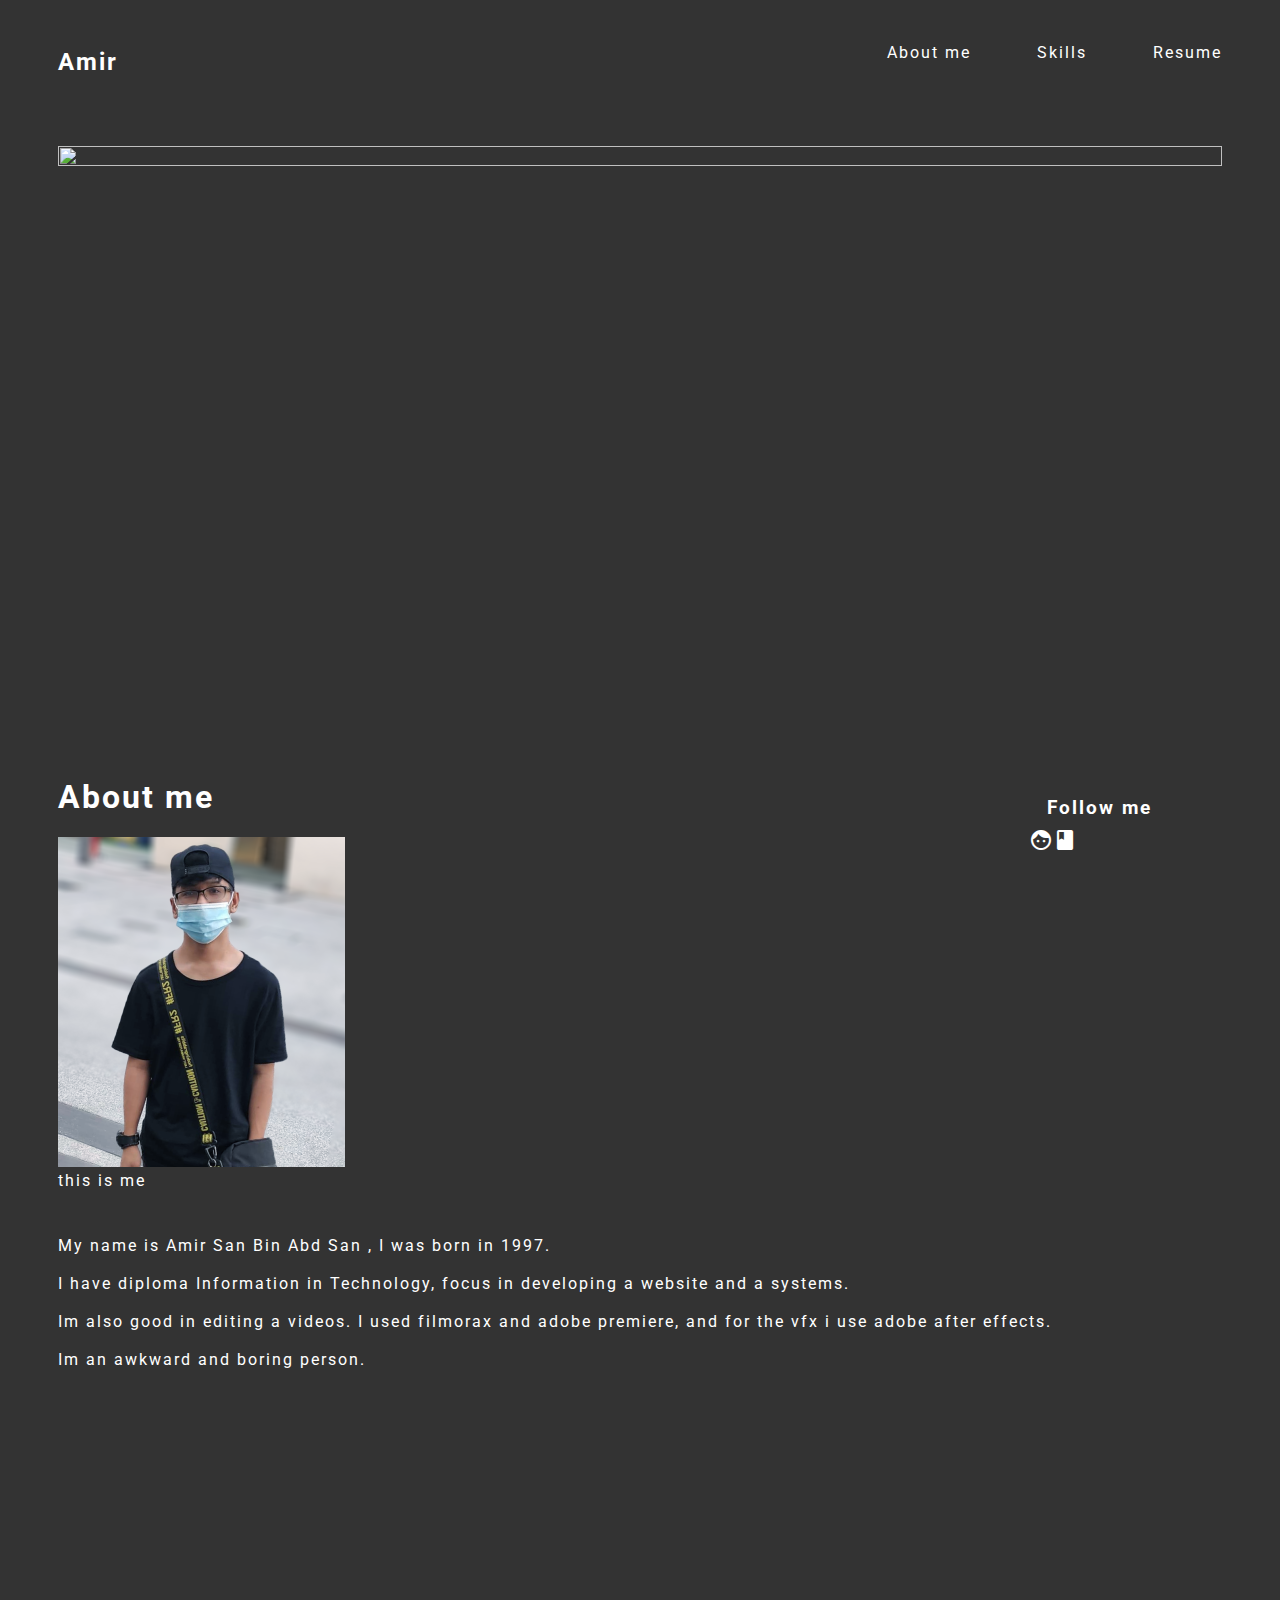
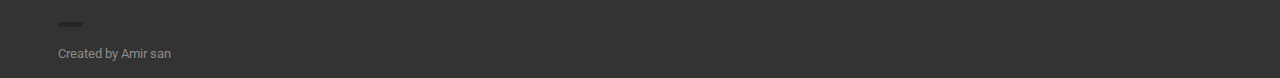
==== index.html @ 28ba1526 "Add files via upload" ====
<!DOCTYPE html>
<html lang="en">
    <head>
        <meta charset="UTF-8">
    <meta http-equiv="X-UA-Compatible" content="IE=edge">
    <meta name="viewport" content="width=device-width, initial-scale=1.0">
        <link rel="stylesheet" href="style.css">
        <link rel="preconnect" href="https://fonts.googleapis.com">
        <link rel="preconnect" href="https://fonts.gstatic.com" crossorigin>
        <link href="https://fonts.googleapis.com/css2?family=Roboto:wght@500&display=swap" rel="stylesheet">
        <link href = "https://fonts.googleapis.com/icon?family=Material+Icons" rel = "stylesheet">
        
    <body>
       

        <div class="nav">
            <h2>Amir</h2>
        <label for="toggle">&#9776;</label>
        <input type="checkbox" id="toggle"/>
            <div class="menu">
               
                <a href="index.html">About me</a>
                <a href="skillset.html">Skills</a>
                <a href="resume.html">Resume</a>
                
            </div>
       
            
    <div class="container">
    <img src="cover-picture.png" width="800" height="400" class="img" />
    </div>
    
    <div class="box">
        <h3>Follow me</h3>
        <span class="material-icons md-36">facebook</span>
    </div>
    
    <h1>About me</h1>
    
    <div class="container2">
    <img src="fix.png"  alt="person"/><figcaption>this is me</figcaption>
    </div>
     
    <div class="text">
    <p>
    <br>My name is Amir San Bin Abd San , I was born in 1997.</br>
    <br>I have diploma Information in Technology, focus in developing a website and a systems.</br>
    <br>Im also good in editing a videos. I used filmorax and adobe premiere, and for the vfx i use adobe after effects.</br>
    <br>Im an awkward and boring person.</br>
    </p></div>
    
    <div class="borderline">
        <div class="skills "></div>
      </div>

    <div> 
        
    <p><small>Created by Amir san</small></p>
    
    </div>
    
  
    
</div>  
  
</body>
</html>
---- style.css ----
body{
    font-family: 'Roboto', sans-serif;
    background-color: #333;
    letter-spacing: 2px;
    
}
h2:hover{
    text-decoration:underline;
}
.nav > h2 {
  display:inline-block;
  justify-content: space-between;
  color: white;
  margin-left:50px;
  margin-top:40px;
  cursor: pointer;
}
.menu {
  padding: 0px;
  float:right;
  margin: 20px;
  margin-right: 20px;
  margin-top:10px;
  overflow:hidden;
} 
.menu a {
  text-decoration: none;
  color: white;
  margin: 30px;
  line-height: 70px;
}
.menu a:hover{
  color: rgb(141, 138, 138);
}
label {
  margin: 0 40px 0 0;
  font-size: 26px;
  line-height: 70px;
  display: none;
  width: 26px;
  float: right;
}
#toggle {
  display: none;
}
.container{
   margin:50px;
}
.img{
    width: 100%;
    height: auto;
}
h1{
    margin-left: 50px;
    color: white;
}
.box h3{
    float:right;
    margin-bottom:80px;
    margin-right: 120px;
    color:rgb(255, 255, 255);
    cursor: pointer;
}
.box .material-icons:hover{
    color:rgb(141, 138, 138);
    cursor: pointer;
}
.material-icons.md-36{
    font-size: 36x;
    float:right;
    margin-bottom:50px;
    margin-right: -30px;
    margin-top: 50px;
    color:white;
}
.container2{
    color: white;
    width: 287px;
    height: 330px;
    background-color:black;
    margin-left:50px;
    margin-right:50px;
}
.container > figcaption{
  letter-spacing: -0px;
}

.text p{
  margin:50px;
  color:white;
  line-height: -90px;
}

div > p > small{
  color:rgb(141, 138, 138);
  margin-left: 50px;
  letter-spacing: 0px;
  
  bottom: 0;
  margin-bottom: 20px;
}
.resumepdf > a{
  margin:50px;
  color:black;
  lighting-color: blanchedalmond;
}

.borderline {
  margin-left:50px;
  margin-top:20%;
  width: 2%;
  height: 5px;
  background-color: rgb(39, 37, 37);
  border-radius: 10px;
}

@media screen and (max-width: 600px){

  .nav > h2 {
    
    display: inline;
    color: white;
    float: left;
    margin-left: 20px;
   
  }

  label {
     font-size: 36px;
      color: white;
      float: right;
      margin: 20px;
      display:block;
      cursor: pointer;
      
  }
  .menu {
      float: left;
      border-top: 2px solid white;
      text-align: left;
      width: 90%;
      display: none;
  }
  .menu a {
      display: block;
      border-bottom: 2px solid white;
      border-spacing: 15px;
      margin: 0px;
     
  }
  #toggle:checked + .menu {
      display: block;
  } 
}

@media screen and (max-width: 600px){
  h2{
    margin-top:5px;
    margin:20px
  }

  h2:hover{
    text-decoration:underline;

  }
  
}

@media screen and (max-width: 600px){
  body{
    overflow-x: hidden;
  }
  h1{
    width:50%;
    margin:20px;
  
  }
   .box > h3 ,.material-icons.md-36{
    margin:20px;
    float: left;
    
   
  }

.borderline {
  margin-left:20px;
  margin-top:70%;
  width: 8%;
  height: 5px;
  background-color: rgb(39, 37, 37);
  border-radius: 10px;
}
 
  .container{
   

    width: 90%;
    margin:20px;
    margin-right:-20px;
  }
  
}

@media screen and (max-width: 600px){
  .container2{
    color: white;
    width: 287px;
    height: 330px;
    background-color:black;
    margin-left:20px;
    margin-right:20px;
  }
  .text p {
   
    padding-bottom: 0px;
    width: 90%;
    margin:20px;
    letter-spacing: 0px;
    line-height:1.6;
  }
  .resumepdf > a{
    margin:20px;
    color:black;
    lighting-color: blanchedalmond;
  }
  div > p>small{
    margin-top:100px;
    color:rgb(141, 138, 138);
    margin-left: 20px;
    letter-spacing: 0px;
  }
}
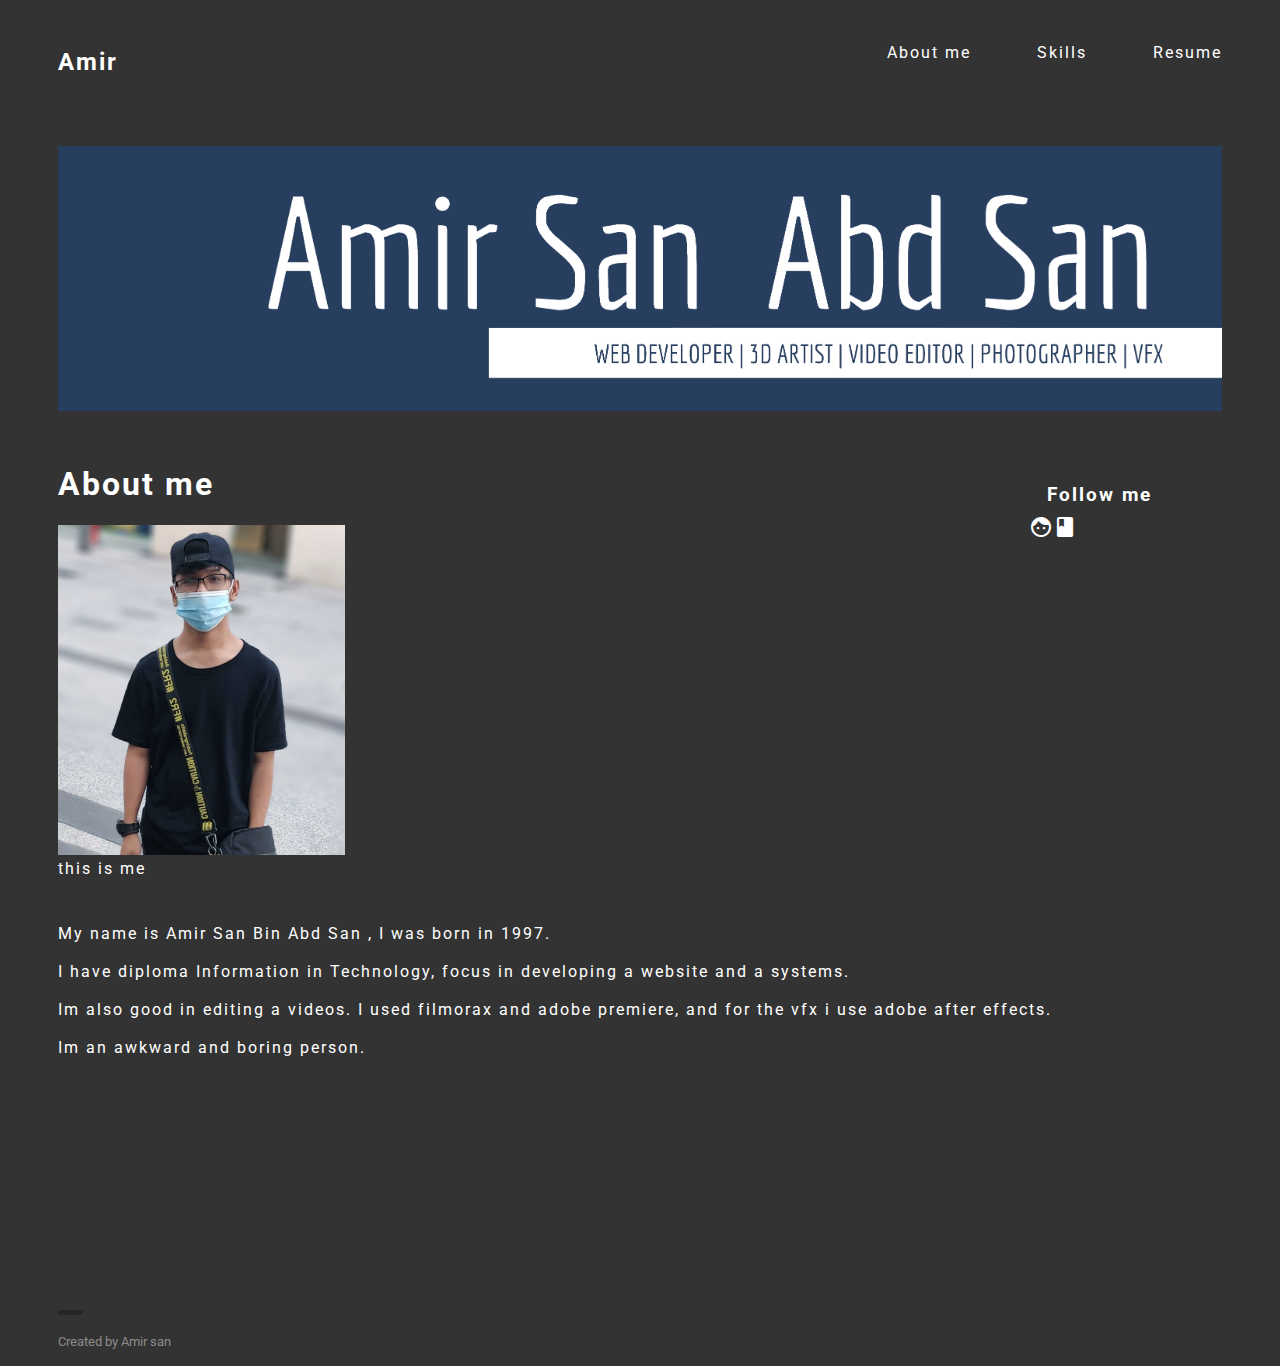
==== commit c6dce507: "Update index.html" ====
--- a/index.html
+++ b/index.html
@@ -9,7 +9,7 @@
         <link rel="preconnect" href="https://fonts.gstatic.com" crossorigin>
         <link href="https://fonts.googleapis.com/css2?family=Roboto:wght@500&display=swap" rel="stylesheet">
         <link href = "https://fonts.googleapis.com/icon?family=Material+Icons" rel = "stylesheet">
-        
+        <title>Amir san</title>
     <body>
        
 
@@ -27,7 +27,7 @@
        
             
     <div class="container">
-    <img src="cover-picture.png" width="800" height="400" class="img" />
+    <img src="cover-image.png" width="800" height="400" class="img" />
     </div>
     
     <div class="box">
@@ -64,4 +64,4 @@
 </div>  
   
 </body>
-</html>+</html>
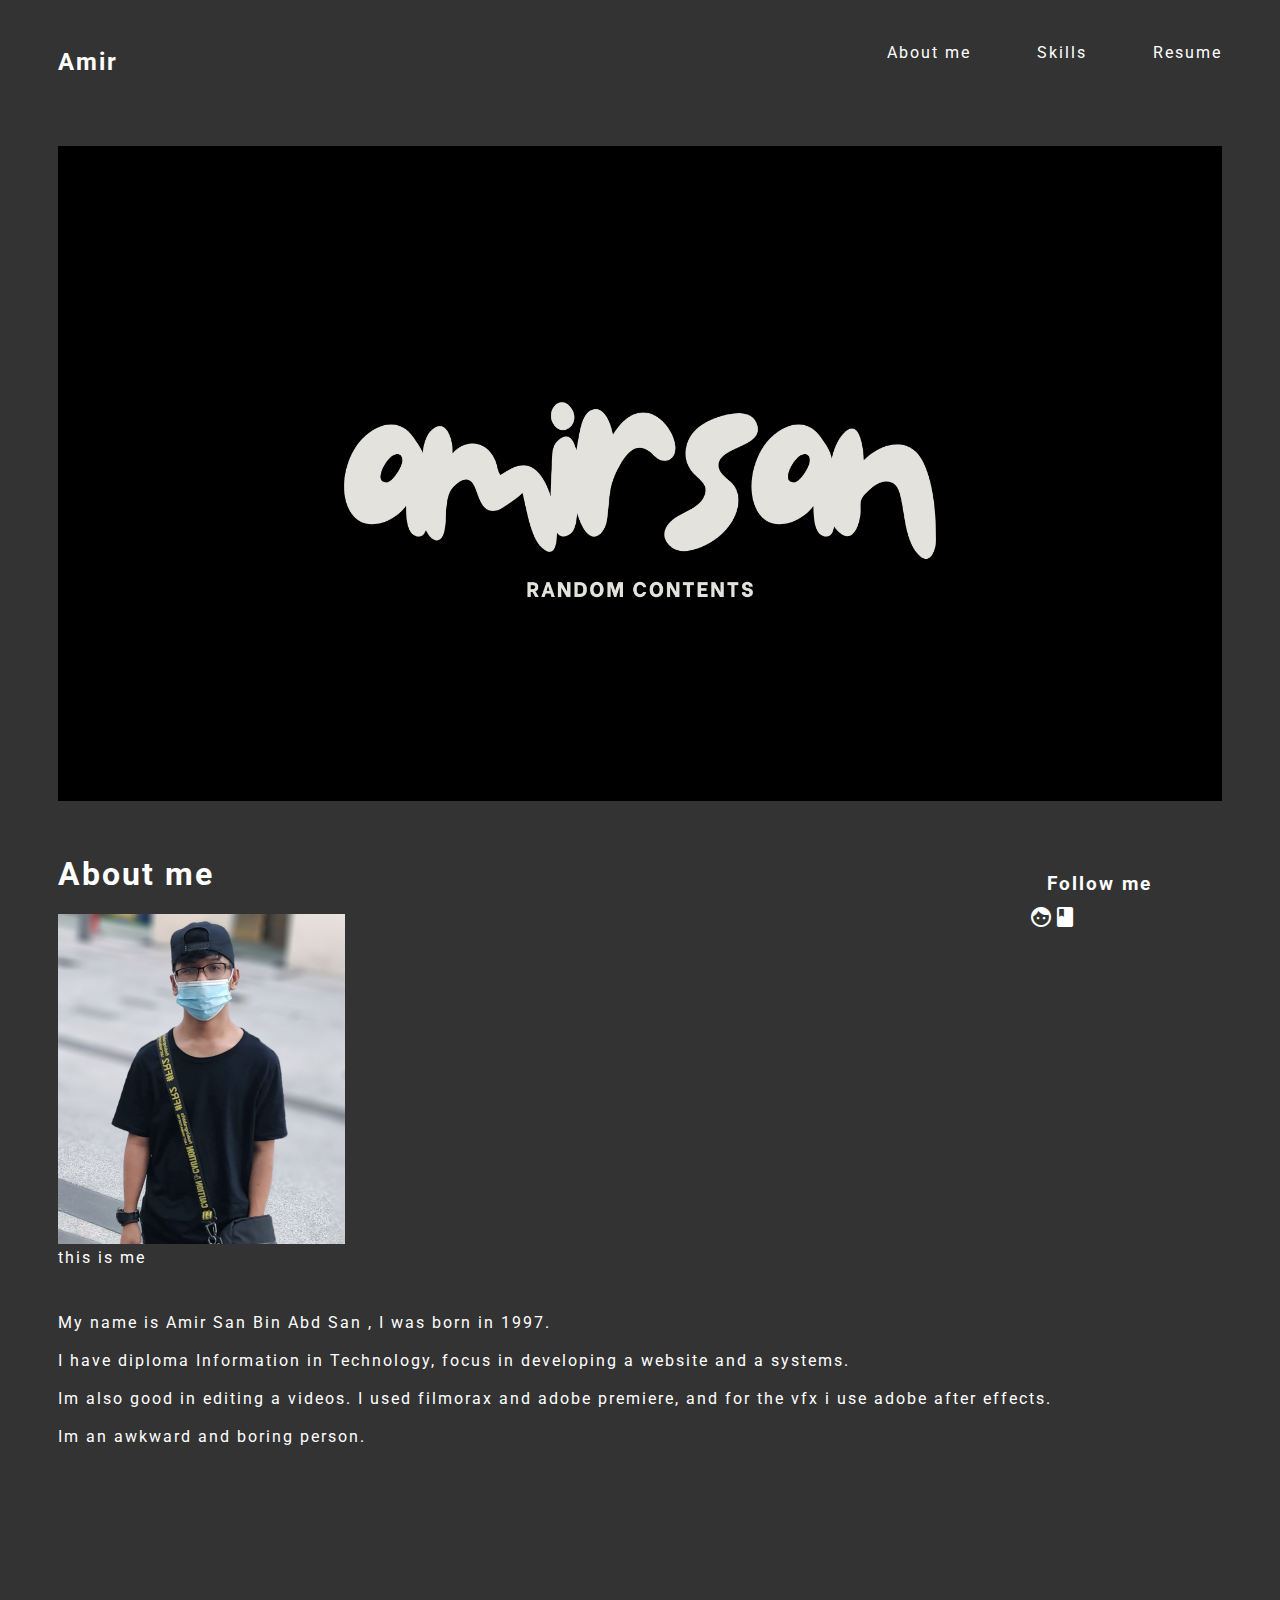
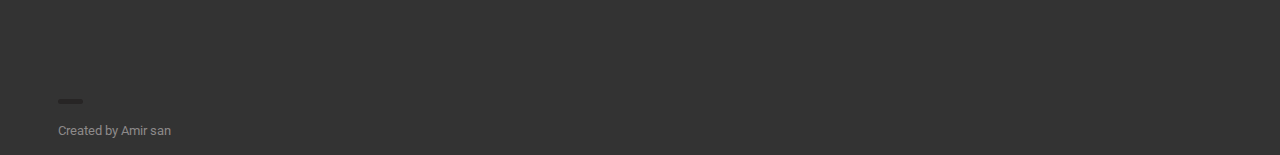
==== commit d4935224: "change background picture" ====
--- a/index.html
+++ b/index.html
@@ -21,13 +21,13 @@
                
                 <a href="index.html">About me</a>
                 <a href="skillset.html">Skills</a>
-                <a href="resume.html">Resume</a>
+                <a href="https://amirabdulsan.github.io/amir.github.io/">Resume</a>
                 
             </div>
        
             
     <div class="container">
-    <img src="cover-image.png" width="800" height="400" class="img" />
+    <img src="Amir Abd San.png" width="800" height="400" class="img" />
     </div>
     
     <div class="box">
--- a/style.css
+++ b/style.css
@@ -204,8 +204,8 @@
 @media screen and (max-width: 600px){
   .container2{
     color: white;
-    width: 287px;
-    height: 330px;
+    width: 150px;
+    height: 230px;
     background-color:black;
     margin-left:20px;
     margin-right:20px;
@@ -233,4 +233,4 @@
 
 
 
-    +    
